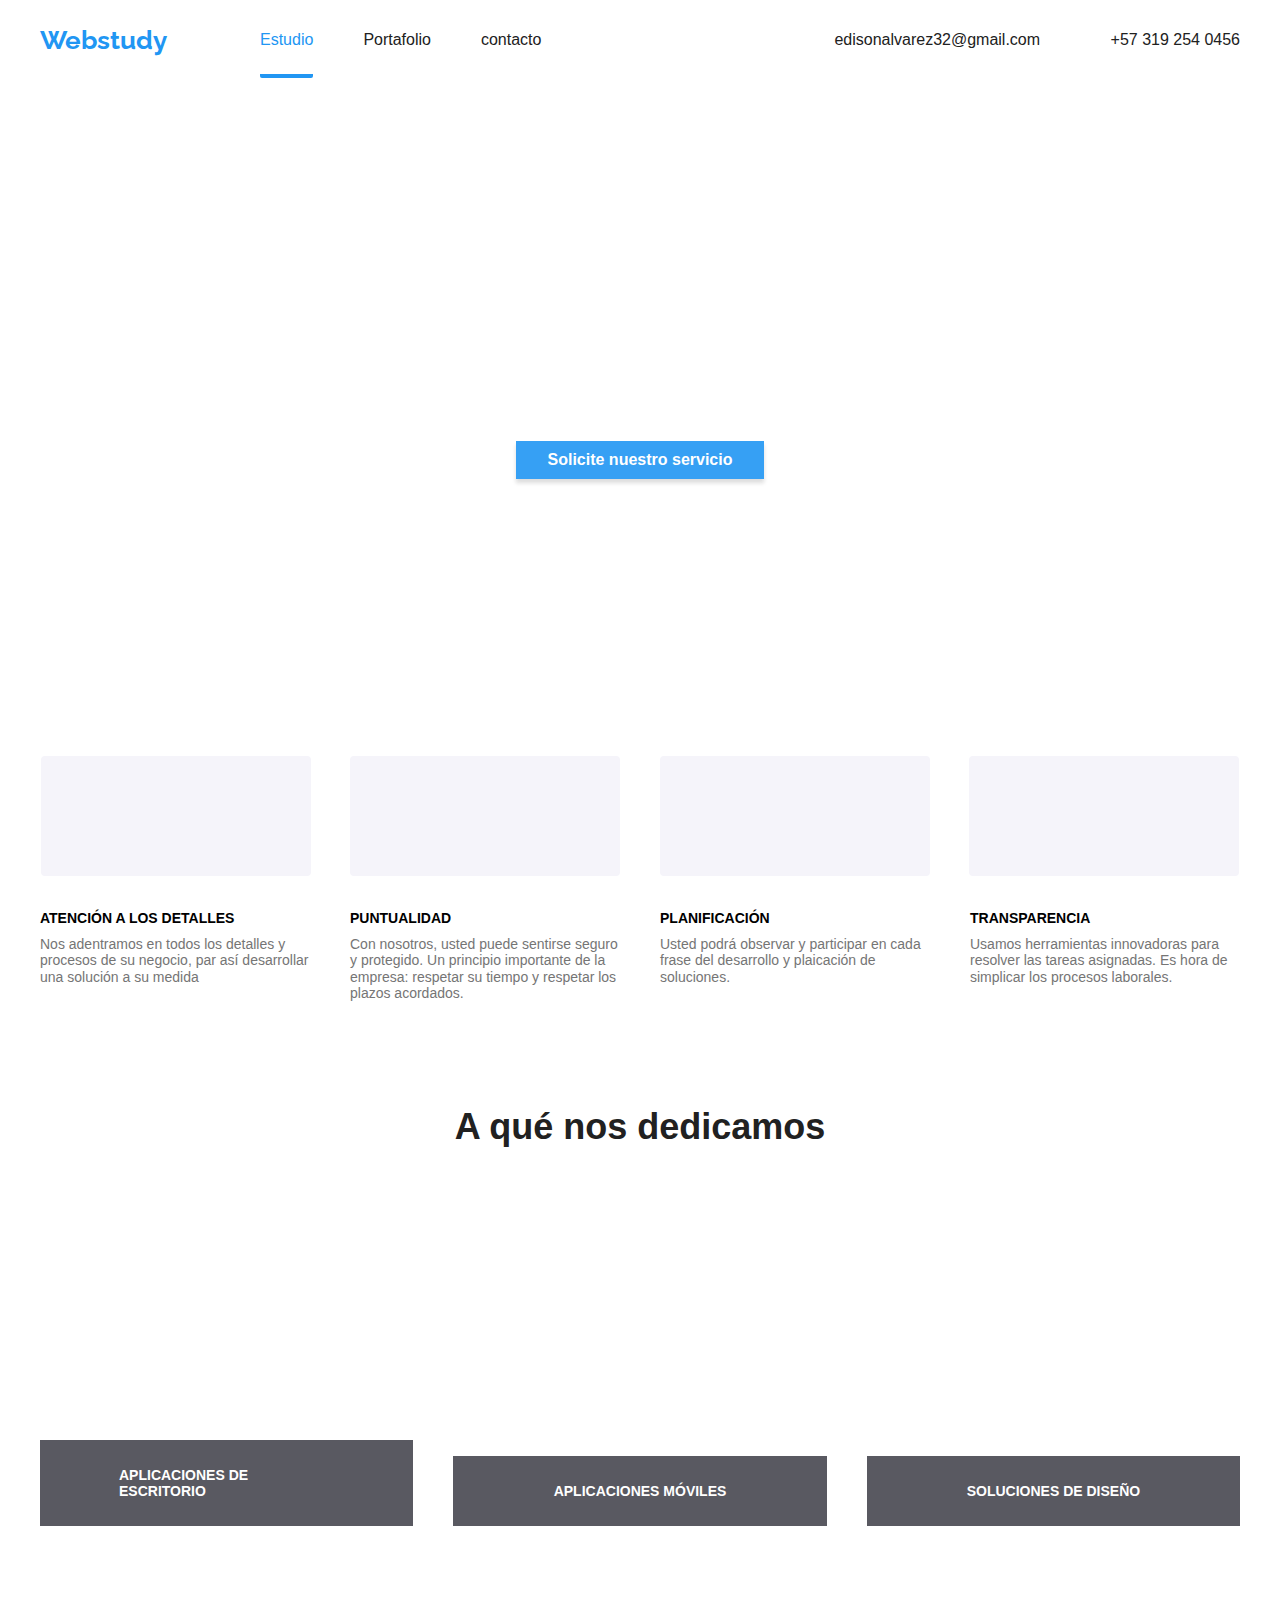
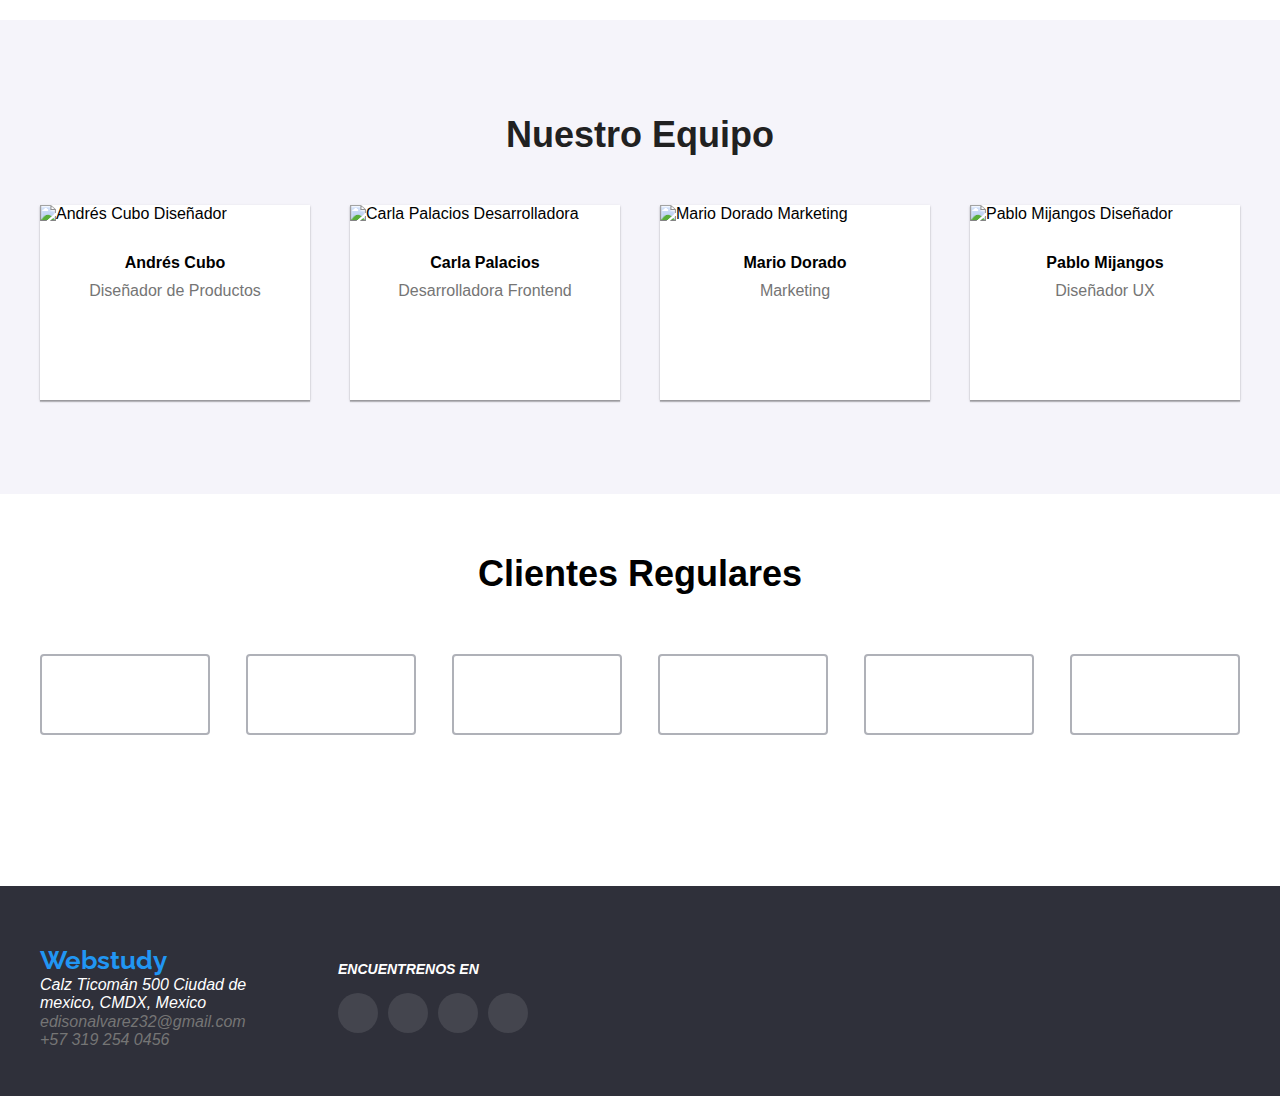
==== index.html @ b34cd5d8 "v-0-2 organizar modal" ====
<!DOCTYPE html>
<html lang="en">
<head>
    <meta charset="UTF-8">
    <meta http-equiv="X-UA-Compatible" content="IE=edge">
    <meta name="viewport" content="width=device-width, initial-scale=1.0">
    <title>Webstudy</title>
    <link rel="preconnect" href="https://fonts.googleapis.com">
    <link rel="preconnect" href="https://fonts.gstatic.com" crossorigin>
    <link href="https://fonts.googleapis.com/css2?family=Raleway:wght@700&display=swap" rel="stylesheet">
    <!-- normalizar  -->
    <link rel="stylesheet" href="https://cdnjs.cloudflare.com/ajax/libs/modern-normalize/1.0.0/modern-normalize.min.css">
    
     <link rel="stylesheet" href="./css/style.css">

   <!-- Repositorio en github  -->
   <!--  https://github.com/Ediison32/goit-markup-hw-01.git  -->


</head>


<body id="body-pricipal" >

    <header class="portafolio-container">

        <div class="container ">
            <nav>
    
                <ul class="encabezado-portafolio lista">
                    <li> <a class="logo-tipo" href="./index.html">Webstudy</a></li>
                    <li> <a class="color-azul pagina-actual" href="./index.html">Estudio</a></li>
                    <li> <a class="color-azul " href="./portafolio/portafolio.html">Portafolio</a> </li>
                    <li> <a class="color-azul " href="/">contacto</a></li>
    
                </ul>
            </nav>
    
            <ul class="encabezado-portafolio2 lista">
                <!-- <li> <img class="encabezado-img-correo" src="../images/potafolio/sobre.jpg" alt="email"></li> -->
                <li >
                   <!--  <img src="../images/potafolio/sobre.jpg" alt="email"> -->
                   
                    <a class="cambio-color"  href="mailto:edisonalvarez32@gmail.com">
                        <svg class="icon-contacto ">
                            <use href="./images/icons/icon.svg#icon-sobre"></use>
                        </svg>
                        edisonalvarez32@gmail.com
                        
                    </a>
                </li>
                
                <li >
                    <!-- <img src="../images/potafolio/teléfono inteligente.jpg" alt="telefono"> -->
                    <a class="cambio-color" href="tel:+573192540456">
                        <svg class="icon-contacto ">
                            <use href="./images/icons/icon.svg#icon-telfono"></use>
                        </svg>
                        +57 319 254 0456
                    </a>
                    
                    
                </li>
                <!-- <li><a class="cambio-color" href="tel:+573192540456">+57 319 254 0456</a></li> -->
            </ul>
        </div>
    
    </header>
    

    
    <main>
        
        <section class="section-soluciones">

            <div class="container container-main">
                <h1> SOLUCIONES EFICACES PARA SU NEGOCIO </h1>
                <button class="data-modal-open" type="button "> Solicite nuestro servicio </button>
                <!-- <button type="button"></button> -->
              
            </div>

        
        </section>

        <section class="modal-section">

            <div class="container data-modal">
            
                
                <button class="data-modal-close" type="button">  
                    <svg class="">
                        <use href="./images/icons/icon.svg#icon-close"></use>
                    </svg>

                </button>
            
            </div>
            
        </section> 

        <section>
        
            <div class="container ">

                <ul class="lista iconos">
                    <li>
                        <svg class="icon"  >
                            <use href="./images/icons/icon.svg#icon-antena"></use>
                        </svg>
                    </li>

                    <li>
                        <svg class="icon">
                            <use href="./images/icons/icon.svg#icon-reloj"></use>
                        </svg>
                    </li>

                    <li>
                        <svg class="icon">
                            <use href="./images/icons/icon.svg#icon-diagrama"></use>
                        </svg>
                    </li>

                    <li>
                        <svg class="icon">
                            <use href="./images/icons/icon.svg#icon-astronauta"></use>
                        </svg>
                    </li>
                </ul>
            

                <ul class="lista lista-informacion">
        
                    <li>
                        <h3>ATENCIÓN A LOS DETALLES</h3>
                        <p>
                            Nos adentramos en todos los detalles y
                            procesos de su negocio, par así
                            desarrollar una solución a su medida
                        </p>
        
                    </li>
                    <li>
                        <h3>PUNTUALIDAD</h3>
                        <p>
                            Con nosotros, usted puede sentirse seguro y protegido. Un principio
                            importante de la empresa: respetar su
                            tiempo y respetar los plazos acordados.
                        </p>
                    </li>
                    <li>
                        <h3>PLANIFICACIÓN</h3>
                        <p>
                            Usted podrá observar y participar en cada frase del desarrollo y plaicación de soluciones.
                        </p>
                    </li>
                    <li>
                        <h3>TRANSPARENCIA</h3>
                        <p>
                            Usamos herramientas innovadoras para resolver las tareas asignadas. Es hora de simplicar los
                            procesos
                            laborales.
                        </p>
                    </li>
        
                </ul>
            </div>
        </section>


        <section>
        
            <div class="container ">
        
                <h2 class="title-dedicamos">
                    A qué nos dedicamos
                </h2>
                <ul class="lista lista-dedicamos">
                    <li class="dedicamos-img-1">
                        <!-- <img class="dedicamos-img" src="./images/caja 1 (1).jpg" alt="cajaPc1"> -->
                        <p>APLICACIONES DE ESCRITORIO</p>
                    </li>
                    <li class="dedicamos-img-2">
                        <!-- 
                        <img class="dedicamos-img-2" src="./images/caja 2 (1).jpg" alt="cajaPc2"> -->
                        <p>APLICACIONES MÓVILES</p>
                    </li>
                    <li class="dedicamos-img-3"><!-- 
                        <img class="dedicamos-img" src="./images/caja 3.jpg" alt="cajaPc3"> -->
                        <p>SOLUCIONES DE DISEÑO</p>
                    </li>
                </ul>
            </div>
        </section>

        <section class="section-equipo">
        
            <div class="container">

                <h2>Nuestro Equipo </h2>
                <ul class="lista lista-equipo">
        
                    <li>
                        <img class="equipo-img" src="./images/imagen1.jpg" alt="Andrés Cubo Diseñador">
                        <h3>Andrés Cubo</h3>
                        <p>
                            Diseñador de Productos
                        </p>
                       
                        <ul class="redes-sociales-equipo cambio-color lista">
                        
                        
                            <li>
                                <svg class="">
                                    <use href="./images/icons/icon.svg#icon-instagram"></use>
                                </svg>
                            </li>
                            <li>
                                <svg class="">
                                    <use href="./images/icons/icon.svg#icon-twitte"></use>
                                </svg>
                            </li>
                            <li>
                                <svg class="">
                                    <use href="./images/icons/icon.svg#icon-facebook"></use>
                                </svg>
                            </li>
                            <li>
                                <svg class="">
                                    <use href="./images/icons/icon.svg#icon-linkedin"></use>
                                </svg>
                            </li>
                        
                        </ul>
                    </li>
        
                    <li>
                        <img class="equipo-img" src="./images/imagen2.jpg" alt="Carla Palacios Desarrolladora">
        
                        <h3>Carla Palacios</h3>
                        <p>
                            Desarrolladora Frontend
                        </p>

                        <ul class="redes-sociales-equipo cambio-color lista">
                        
                        
                            <li>
                                <svg class="">
                                    <use href="./images/icons/icon.svg#icon-instagram"></use>
                                </svg>
                            </li>
                            <li>
                                <svg class="">
                                    <use href="./images/icons/icon.svg#icon-twitte"></use>
                                </svg>
                            </li>
                            <li>
                                <svg class="">
                                    <use href="./images/icons/icon.svg#icon-facebook"></use>
                                </svg>
                            </li>
                            <li>
                                <svg class="">
                                    <use href="./images/icons/icon.svg#icon-linkedin"></use>
                                </svg>
                            </li>
                        
                        </ul>
                    </li>
        
                    <li>
                        <img class="equipo-img" src="./images/imagen3.jpg" alt="Mario Dorado Marketing">
                        <h3> Mario Dorado</h3>
                        <p>
                            Marketing
                        </p>

                        <ul class="redes-sociales-equipo cambio-color lista">
                        
                        
                            <li>
                                <svg class="">
                                    <use href="./images/icons/icon.svg#icon-instagram"></use>
                                </svg>
                            </li>
                            <li>
                                <svg class="">
                                    <use href="./images/icons/icon.svg#icon-twitte"></use>
                                </svg>
                            </li>
                            <li>
                                <svg class="">
                                    <use href="./images/icons/icon.svg#icon-facebook"></use>
                                </svg>
                            </li>
                            <li>
                                <svg class="">
                                    <use href="./images/icons/icon.svg#icon-linkedin"></use>
                                </svg>
                            </li>
                        
                        </ul>
                    </li>
        
                    <li>
                        <img class="equipo-img" src="./images/imagen4.jpg" alt="Pablo Mijangos Diseñador ">
                        <h3>Pablo Mijangos</h3>
                        <p>
                            Diseñador UX
                        </p>

                        <ul class="redes-sociales-equipo cambio-color lista">
                        
                        
                            <li>
                                <svg class="">
                                    <use href="./images/icons/icon.svg#icon-instagram"></use>
                                </svg>
                            </li>
                            <li>
                                <svg class="">
                                    <use href="./images/icons/icon.svg#icon-twitte"></use>
                                </svg>
                            </li>
                            <li>
                                <svg class="">
                                    <use href="./images/icons/icon.svg#icon-facebook"></use>
                                </svg>
                            </li>
                            <li>
                                <svg class="">
                                    <use href="./images/icons/icon.svg#icon-linkedin"></use>
                                </svg>
                            </li>
                        
                        </ul>
        
                    </li>
        
                </ul>
        
            </div>


        </section>

        <section class="section-clientes">
            <div class="container">
                <h3>Clientes Regulares</h3>
                <ul class="lista">
                    <li>    
                        <svg> 
                            <use href="./images/icons/icon.svg#icon-yaco"></use> 
                        </svg>
                    </li>
                    <li>    
                        <svg> 
                            <use href="./images/icons/icon.svg#icon-company-1"></use> 
                        </svg>
                    </li>
                    <li>    
                        <svg> 
                            <use href="./images/icons/icon.svg#icon-company-2"></use> 
                        </svg>
                    </li>
                    <li>    
                        <svg> 
                            <use href="./images/icons/icon.svg#icon-foster"></use> 
                        </svg>
                    </li>
                    <li>    
                        <svg> 
                            <use href="./images/icons/icon.svg#icon-brand"></use> 
                        </svg>
                    </li>
                    <li>    
                        <svg> 
                            <use href="./images/icons/icon.svg#icon-line"></use> 
                        </svg>
                    </li>
                </ul>
            </div>
        </section>

    </main>
    
    
    


    
    

    

    <!-- class="equipo" -->

    
   

    
    
    <footer  class="fotter ">
    
        <div class="container fotter-div">

            <div class="fotter-addres">
              
                <a class="logo-tipo foter-titulo" href="/">Webstudy</a>
                
                <address>
                
                    <ul class="addres-info lista">
                        <li>
                            <a class="color"
                                href="https://www.google.com/maps/place/Calz.+Ticom%C3%A1n+500,+La+Laguna+Ticoman,+Gustavo+A.+Madero,+07340+Ciudad+de+M%C3%A9xico,+CDMX,+M%C3%A9xico/@19.5102022,-99.1350661,17z/data=!3m1!4b1!4m5!3m4!1s0x85d1f9c66374d1dd:0x72c74207e8767392!8m2!3d19.5102022!4d-99.1324912?entry=ttu">
                                Calz Ticomán 500 Ciudad de mexico, CMDX, Mexico
                            </a>
                        </li>
                        <li>
                            <a class=" cambio-color color-email" href="mailto:edisonalvarez32@gmail.com">edisonalvarez32@gmail.com</a>
                
                        </li>
                        <li>
                            <a class="color-email cambio-color" href="tel:+57 319 254 0456">+57 319 254 0456</a>
                        </li>
                
                
                    </ul>
                
                </address>

            </div>
            <div>
                <address>
            
                    <h3 class="title-redes-sociales">ENCUENTRENOS EN </h3>
            
                    <ul class="redes-sociales cambio-color lista">
            
            
                        <li>
                            <svg class="">
                                <use href="./images/icons/icon.svg#icon-instagram"></use>
                            </svg>
                        </li>
                        <li>
                            <svg class="">
                                <use href="./images/icons/icon.svg#icon-twitte"></use>
                            </svg>
                        </li>
                        <li>
                            <svg class="">
                                <use href="./images/icons/icon.svg#icon-facebook"></use>
                            </svg>
                        </li>
                        <li>
                            <svg class="">
                                <use href="./images/icons/icon.svg#icon-linkedin"></use>
                            </svg>
                        </li>
            
                    </ul>
                </address>    
            </div>











        </div>
        
    </footer>
    
  <Script src="./js/modal.js"></Script> 
</body>
</html>
---- css/style.css ----
/* .body{
    
    font-family: 'Roboto', 'sans-serif';
    width: 1600px;
    height: 1730px;
    
} */

#body-pricipal{
   /*  display: grid;
    justify-items: center; */
    /* display: flex;
    flex-direction: column;
    align-items: center; */


    font-family: 'Roboto', sans-serif;
    background-color: #FFFFFF;
}

.container {
    width: 1200px;
    margin: 0 auto;
}



.lista {
    list-style: none;

}

a {
    text-decoration: none;
    color: #212121; 
}


.logo-tipo {
    color: #2196F3;
    font-size: 26px;
    font-weight: 700;
    font-family: 'Raleway';
}

/* position: absolute;
    border: 2px solid #2196F3;
    border-radius: 10px;
    width: 100%;
    left: 0;
    bottom: 0px;
    content: " "; */


.cambio-color:hover
/* .cambio-color:focus  */{
    color:#2196F3;
    /* fill: #2196F3; */
    
}

.color-azul:hover{
    color: #2196F3;
}

.pagina-actual {
    color: #2196F3;
    border-bottom: 4px solid #2196F3;
    width: 100%;
    content: "     ";
    padding-bottom: 26px;
    
    border-radius: 2px;
}
.color-azul:hover:after{
    /* color: #2196F3;
    border-bottom: solid 4px #2196F3;
    padding-bottom: 28px;
    border-radius: 2px; */
    border-bottom: 4px solid #2196F3; 
    width: 100%; 
    content: "     ";
    padding-bottom: 26px; 
    display: block; 
    position: absolute;
    border-radius: 2px; 
    
} 

.encabezado-portafolio2 li a:hover .icon-contacto{
    fill: #2196F3;
    
} 

.encabezado-portafolio a {
    position: relative;
}

.title-dedicamos{
    margin: 0 0 55.05px;
    font-size: 36px;
    color: #212121;
    justify-content: center;
    display: flex;
}

.dedicamos-img-1 {

    background-image: url('../images/dedicamos1.jpg');
    width: 373.16px;
    height: 323.7px;    
    display: flex;
    flex-direction: column;
    justify-content: flex-end;

    object-fit: cover; /* mejora calidad imagen  */
}
/* .dedicamos-img-1 p{
  
    display: flex;
    background-color: rgba(47, 48, 58, 0.8);
    justify-content: center;
    color: white;
    font-size: 14px;
    font-weight: 700;
    margin: 0;
    padding: 27px 79px;
} */
.lista-dedicamos p{
    display: flex;
    background-color: rgba(47, 48, 58, 0.8);
    justify-content: center;
    color: white;
    font-size: 14px;
    font-weight: 700;
    margin: 0;
    padding: 27px 79px;
}
.dedicamos-img-2{
    background-image: url('../images/dedicamos2.jpg');
    width: 373.16px;
    height: 323.7px;
    display: flex;
    flex-direction: column;
    justify-content: flex-end;

    object-fit: cover;
    /* mejora calidad imagen  */

}

.dedicamos-img-3{
    background-image: url('../images/dedicamos3.jpg');
    width: 373.16px;
    height: 323.7px;
    display: flex;
    flex-direction: column;
    justify-content: flex-end;

    object-fit: cover;
    /* mejora calidad imagen  */

}
/*
.dedicamos-img:hover,
.dedicamos-img:focus{
     width: 500px;
    height: 500px; 
}
*/
.equipo-img {
    width: 270px;
    height: 260px;
    border-radius: 0px 0px 4px 4px;
    
    /* border-radius: 30%; */
 /*    border-bottom-left-radius: 10%;
    border-bottom-right-radius: 10%;
    */
    object-fit: cover;/* mejora calidad imagen  */
}


.section-equipo{
    background-color: #F5F4FA;
}

.section-equipo h2{
    
    padding: 94px 0 50px;
    font-size: 36px;
    color: #212121;
    text-align: center;
    margin: 0;
   
}



.lista-equipo{
    display: flex;
    align-items: center;
    /* padding-bottom: 94px; */
    padding: 0  0 94px;
    margin: 0;
    justify-content: space-between;
} 

.lista-equipo li{
    background-color: #FFFFFF;
    margin-left:37px;
    width: 270px;
   /*  height: 380px; */
    margin: 0;
    box-shadow: 0px 2px 1px 0px rgba(0, 0, 0, 0.20), 0px 1px 1px 0px rgba(0, 0, 0, 0.14), 0px 1px 3px 0px rgba(0, 0, 0, 0.12);
}

.lista-equipo-img{
    padding:0;
    /* border:solid; */
    background-color:#FFFFFF;
    margin-left: 37px;
    height: 380px;
}

.lista-equipo h3{
    font-size: 500;
    font-size: 16px;
    text-align: center;
    margin: 30px 76px 10px;
}

.lista-equipo p{
    color: #757575;
    text-align: center;
    font-size: 400;
    font-weight: 16px;
    margin: 0;
    margin-bottom: 30px;
}






.lista-dedicamos{
    display: flex;
    padding: 0;
    justify-content: space-between;
    margin: 0 0 94px;
}


.lista-informacion{
    justify-content: space-between;
   
    /* height: 122px;  */
    display: flex;
    margin: 0 0 105px;
    padding-left: 0;
    /* margin-left: 215px; */ 
   
   /*  margin-right: 215px; */
   /* justify-content: center; */
   /* gap: 30px; */
}

.lista-informacion li   {
    width: 270px;
    display: flex;
    flex-direction: column;    
    /* justify-content: center; */
    margin:0;
    
    
}

.lista-informacion  h3{
    margin: 0 0 10px;
    font-size: 14px;
    font-weight: 700;  
    text-align: left;
}



.lista-informacion  p{
    color: #757575;
    font-weight: 400;
    font-size: 14px;
    margin: 0;
    text-align: left;
    
}




  
   





/* section  */

.iconos{
    display: flex;
    justify-content: space-between;
    padding: 0;
    margin: 76px 1px 30px 1px;
}


.icon{
    width: 270px;
    height: 120px;
    padding: 25px 100px;
    background-color: #F5F4FA;
    border-radius: 4px;
    
}
.section-soluciones{
  /*   background-color: #2F303A; */
    background-image: url('../images/icons/Imagen.jpg');
    opacity: 0.9;background-blend-mode: color-burn;
    /* background: url('../images/icons/Imagen.jpg'), lightgray 0px -147.517px / 100% 170.667% no-repeat; */
    position: relative;
}
.container-main {
    height: 600px;
  
    display: flex;
    align-items: center;
    flex-direction: column;
    justify-content: center;
}

.container-main h1{
    font-weight: 900;
    font-family: 'Roboto', sans-serif;
    font-size: 44px;
    color: #FFFFFF;
    width: 710px;
    text-align: center;
}

.container-main  button{
    font-size: 16px;
    font-weight: 700;
    font-family: 'Roboto', sans-serif;
    background-color:#2196F3 ;
    /* width: 261px;
    height: 50px; */
    padding: 10px 32px;
    color: #FFFFFF;
    cursor: pointer;
    box-shadow: 0px 4px 4px 0px rgba(0, 0, 0, 0.15);
    border: none;
}





.fotter{
    background-color: #2F303A;
}

.fotter-div{
    display: flex;
    justify-content: flex-start; 

}
.fotter-addres{
    display: flex;
    flex-direction: column;

}

.foter-titulo{
    padding: 0;
    /* margin: 60px 215px 9px; */
    width: 145px;
    margin-top: 0px;
    padding-top: 60px;
}



.addres-info{
    padding-bottom: 47px;
    width: 238px;
   /*  height: 92px; */
   /*  margin: 0 215px 60px; */
    margin: 0;
    padding: 0 0 47px;


} 
.color-email{
    
    color: #757575;
}
.color{
    color: #FFFFFF;
}





/* PORTAFOLIO  */

#body-portafolio{
   /*  display: grid;
    
    justify-items: center; */
    font-family: 'Roboto', sans-serif;
    
    background-color: #FFFFFF;
}
#body-portafolio header{    
    border-bottom: 1px solid #EEEEEE;

}


.portafolio-container div{
    /* justify-content: center;
    display: grid;
    grid-template-columns: 1fr 1fr; */

    
    display: flex;
    justify-content: flex-start;
    align-items: center;
} 

.icon-contacto{
    width: 16px;
    height: 12px;
   /*  text-align:end; */
}

.encabezado-portafolio {
    display: flex;
    justify-content: space-around;
    align-items: center;
    font-size: 16px;
    font-weight: 500;
    padding: 0;
    margin: 25.5px 0 24.5px;  
   /*  padding: 0 0px  0 200px; */
    width: 100%;
    cursor: pointer;
}

.encabezado-portafolio li:first-child{
    padding-right: 93px;
}
.encabezado-portafolio li:nth-child(n+2){
    /* padding-right: 50px; */
    margin-right: 50px;
}
.encabezado-portafolio2{
    display: flex;
    justify-content: flex-end;
    align-items: center;
    font-size: 16px;
    font-weight: 500;
    margin: 24.5px 0 24.5px; 
   /*  padding: 0px 0px 0 200px; */
 /*    position: relative; */
    /* para la imagen celular y gmail */
    width: 100%;
    cursor: pointer;

}
/* .encabezado-portafolio2 a{
    color: #757575;
} */

.encabezado-portafolio2 li:first-child{
    padding-right: 50px;
}

/* .encabezado-img-correo {

    position: absolute;
    top: 9px;
    left: 203px;
} */
/* .encabezado-img-telefono {
    position: absolute;
    top: 6px;
    left: 450px;
} */



.portafolio-button{ 
    justify-content: center;
    display: flex;
    gap: 9px;
    margin-top: 106px ;
    
}

.portafolio-button button{
    
    background-color: #F5F4FA;
    border: none;
    border-radius: 10px;
    /* height: 38px; */
    /* margin: 0 4px 0; */
    font-weight: 700;
    padding: 6px 20px; 
    display: flex;
    align-items: center;
    justify-content: center;
    font-size: 16px;

   
    
}


.portafolio-button button:hover,
.portafolio-button button:focus{
    background-color: #2196F3;
    color: #FFFFFF;
    box-shadow: 0px 2px 2px 0px rgba(0, 0, 0, 0.12), 0px 1px 2px 0px rgba(0, 0, 0, 0.08), 0px 3px 1px 0px rgba(0, 0, 0, 0.10);
}

.portafolio-listas{
    list-style: none;
    padding: 0;
    display: flex;
    gap:29px;
    flex-wrap: wrap;
    margin: 34px 0 83px;
    justify-content: space-between;
    /* position: relative; */
    background-color: #FFFFFF;
  
}

.portafolio-listas li{
    width: 370px;
    position: relative; 
    border: 1px solid #EEEEEE;
  /*   border-radius: 30px; */
  overflow: hidden;
}

.portafolio-listas li:hover{
    box-shadow: 1px 4px 6px 0px rgba(0, 0, 0, 0.16), 0px 4px 4px 0px rgba(0, 0, 0, 0.06), 0px 1px 1px 0px rgba(0, 0, 0, 0.12);
}




.portafolio-img{
    width: 370px;
   /*  position: relative; */
    padding: 0;
   /*  border-radius: 30px;
     */
}
.portafolio-listas h3{
    font-weight: 700;
    margin: 20px 24px 11px;
    font-size: 16px;
    /* position: relative; */
}

.portafolio-listas  a{
    margin-left: 24px;
    padding: 0;
    color:#757575;
    font-size: 16px;
    font-weight: 400;
    
}

.portafolio-listas div{
    cursor: pointer;
    /* margin-bottom: 20px; */
    padding-bottom: 20px;
    
    
}
.redes-sociales-equipo svg,
.redes-sociales svg{
    /* margin: 12px; */
    padding: 12px;
        
}

.redes-sociales-equipo li,
.redes-sociales li/* :nth-child(n+2) */ {
    width: 40px;
    height: 40px;
    background-color: rgba(255, 255, 255, 0.1);
    border-radius: 50%;
    display: flex;
    align-items: center;
    justify-content: center;
    cursor: pointer;
    margin-right: 10px;
    box-shadow:none
   

}

.title-redes-sociales {
    /* position: absolute;
    left: 621px;
    top: 74px;
    */
    padding: 75px 0 0 60px;
    margin: 0;
    color: #FFFFFF;
    font-weight: 700;
    font-size: 14px;
    
}


.redes-sociales-equipo li:hover,
.redes-sociales-equipo li:focus,
.redes-sociales li:hover,
.redes-sociales li:focus
{
    background-color: #2196F3;
    fill: #EEEEEE;
}

.redes-sociales svg:hover,
.redes-sociales-equipo svg:hover{
    fill: #EEEEEE;
}
.redes-sociales-equipo{
    display: flex;
    padding: 0;
    margin: 16px 32px 30px;
    fill: #AFB1B8;
}

.redes-sociales {

    display: flex;
    justify-content: center;
    padding-left: 60px;
    fill: #AFB1B8;
}

/* trasnform  */

.portafolio-listas li:hover .transformar {

    transform: translateY(-100%);
    background-color: rgba(33, 150, 243, 0.9);
    transition: transform 250ms ease;
    transition-timing-function: cubic-bezier(0.4, 0, 0.2, 1);
    margin: 0;
    line-height: 28px;
    letter-spacing: 0.54px;
    top: 0;
    padding: 65px 23px;

}
.cart-transformar{
    
   
    position: absolute; 
    color:white;
    height: 90px;

}



.portafolio-listas li:hover .trasnform-p{
   
    font-size: 18px;
    font-weight: 400;
    color: #FFFFFF;
    margin: 0;
    padding: 0;
}



.portafolio-titulos {
    position: relative;
    background-color: #FFFFFF;
}


/* clietes regulares */
.section-clientes{
    background-color: #FFFFFF ;
}
.section-clientes div{
    display: flex;
    flex-direction: column;
    margin-bottom: 151px;

}

.section-clientes div h3{
    text-align: center;
    font-size: 36px;
    font-weight: 700;
    margin: 59px 42px;

}

.section-clientes div ul{

    display: flex;
    justify-content: space-between;
    padding: 0;
    margin: 0;
}

.section-clientes div li{
    border-radius: 4px;
    border: 2px solid #AFB1B8;
    width: 170px;
    height: 81px;
    display: flex;
    justify-content: center;
    cursor: pointer;
    
}

.section-clientes div svg{
   /*  margin: 14px 57px; */
    padding:14px 50px;
    fill: #AFB1B8;
    
}

/* .encabezado-portafolio2 li a:hover .icon-contacto */

.section-clientes div li:hover,
.section-clientes div svg:hover{
   
    fill: #2196F3;
   border-color: #2196F3;
}
/* .section-clientes div svg,
.section-clientes div use,
.section-clientes div li:hover{

   
    fill: #2196F3;
    border-color: #2196F3;
    

} */


/* modal */

.data-modal{
    position: fixed;
    top: auto;
    
    opacity: 0; 
  
   /*  color: rebeccapurple; */
}

.modal{
    
    flex-direction: row-reverse;
    display: flex;
    align-items: flex-start;
    position: absolute;

    top: 0;
    left: 0;
    right: 0;
    bottom: 0;
    margin: auto;
    width: 528px;
    height: 581px;
    border-radius: 10px;
    background: #FFF;
    box-shadow: 0px 2px 1px 0px rgba(0, 0, 0, 0.20), 0px 1px 1px 0px rgba(0, 0, 0, 0.14), 0px 1px 3px 0px rgba(0, 0, 0, 0.12);
    opacity: 1;
}

.data-modal button{
    cursor: pointer;
    width: 30px;
    height: 30px;
    padding: 0;
    background-color: #FFFFFF;
    display: flex;
   
    align-items: center;
    border-radius: 50%;
    margin: 8px;
    border: 1px solid rgba(0, 0, 0, 0.1);
    justify-content: center;
}

.data-modal svg{
    cursor: pointer;
    width: 18px;
    height: 18px;
}

.modal2{
    position: fixed;
    top: 0;
    left: 0;
    right: 0;
    bottom: 0;
    display: flex;
   /*  width: 100vw;
    height: 100vw; */
    background-color: rgba(0, 0, 0, 0.2);

}
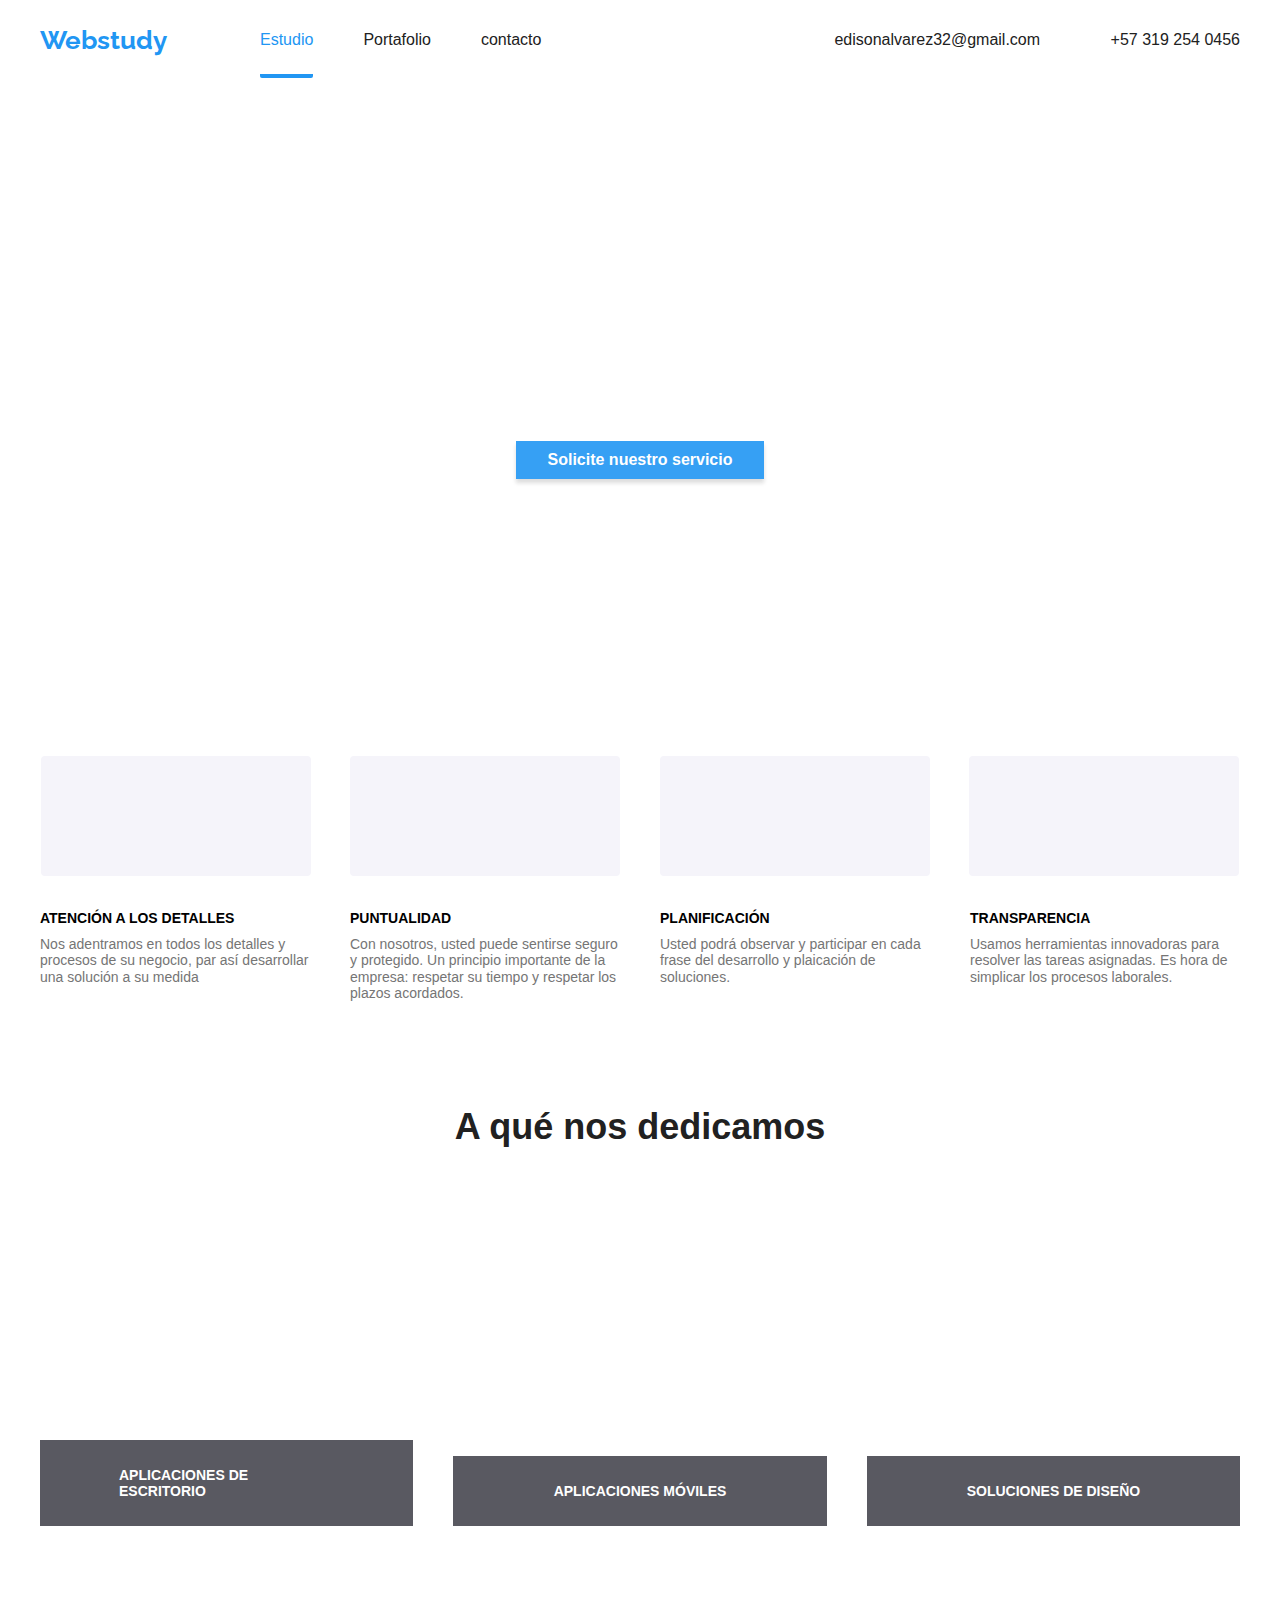
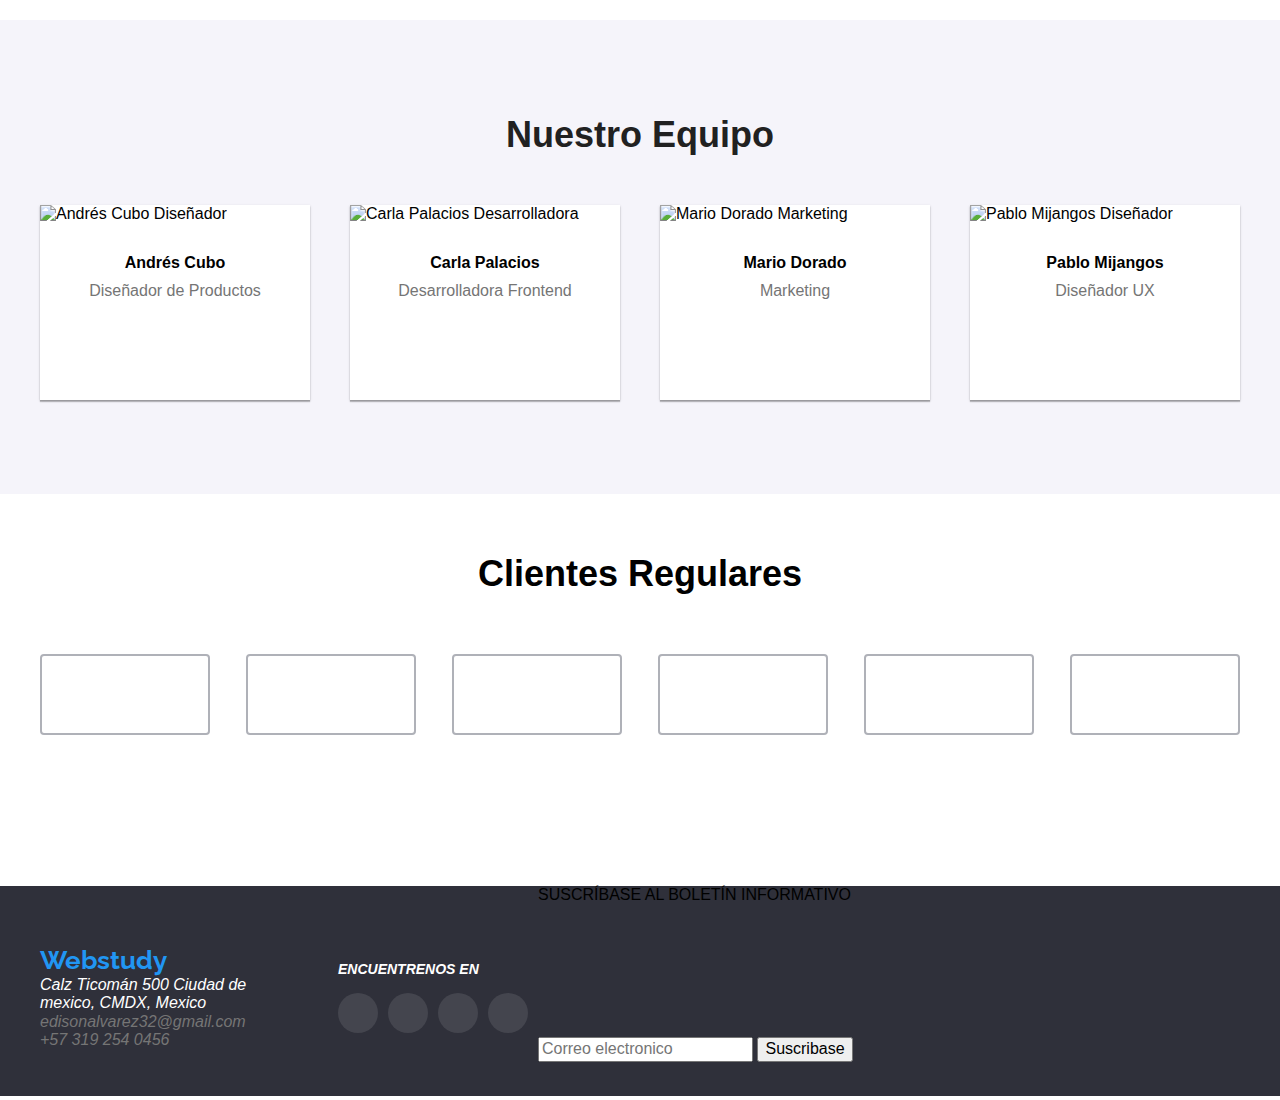
==== commit e76cd279: "v-0-1 primer commit" ====
--- a/index.html
+++ b/index.html
@@ -88,12 +88,61 @@
             <div class="container data-modal">
             
                 
-                <button class="data-modal-close" type="button">  
-                    <svg class="">
+                <button class="data-modal-close close" type="button">  
+                    <svg >
                         <use href="./images/icons/icon.svg#icon-close"></use>
                     </svg>
 
                 </button>
+
+                <form  class="formulario">
+                    <h3>Deje sus datos, nos contactaremos con usted  </h3>
+
+                    <div>
+                        <label for="input-name">Nombre</label>
+                        <input type="text" name="name " id="input-name">
+                        <svg class="svg-form">
+                            <use href="./images/icons/icon.svg#icon-persona" />
+                        </svg>
+                    </div>
+                    
+
+                    <div> 
+                        <label for="input-phone">Teléfono</label>
+                        <input type="tel" name="telefono" id="input-phone">
+                        <svg  class="svg-form">
+                            <use href="./images/icons/icon.svg#icon-telfono-negro" />
+                        </svg>
+                    </div>
+
+                    <div>
+                        <label for="input-email">E-mail</label>
+                        <input type="email" name="email" id="input-email">
+                        <svg class="svg-form">
+                            <use href="./images/icons/icon.svg#icon-correo-negro" />
+                        </svg>
+                    </div>
+                  
+
+                    <div>
+                        <label class="labe-comentario" for="input-comentarios">Comentarios</label>
+                        <textarea name="comentario" id="input-comentarios" placeholder="Introdusca el texto " cols="20" rows="5"></textarea>
+                    </div>
+
+                    <div class="checkbox-form">
+
+                        <input type="checkbox" name="checkbox" id="checkbox" class="modal-form-checkbox">
+                        <label for="checkbox" class="modal-form-checkbox-label">Estoy de acuerdo con el boletín informativo y acepto los Términos y Condicones</label>
+                        
+                    </div>
+
+                   
+                    <div class="button-enviar">
+                        <button  type="submit">Enviar</button>
+                    </div>
+                    
+
+                </form>
             
             </div>
             
@@ -167,6 +216,7 @@
                 </ul>
             </div>
         </section>
+
 
 
         <section>
@@ -467,17 +517,28 @@
             </div>
 
 
-
-
-
-
-
-
-
+            <form class="suscribete" action="">
+                
+                <label  for="boletin-informativo">SUSCRÍBASE AL BOLETÍN INFORMATIVO</label>
+                
+                <div class="suscribete-buton">
+                    
+                    <input type="email" name="boletin" id="boletin-informativo" placeholder="Correo electronico ">
+                    <button type="submit">Suscribase </button>
+    
+                    <svg class="">
+                        <use href="./images/icons/icon.svg#icon-enviar-cono"></use>
+                    </svg>
+                    
+                </div>
+
+            </form>
 
 
         </div>
         
+
+
     </footer>
     
   <Script src="./js/modal.js"></Script> 
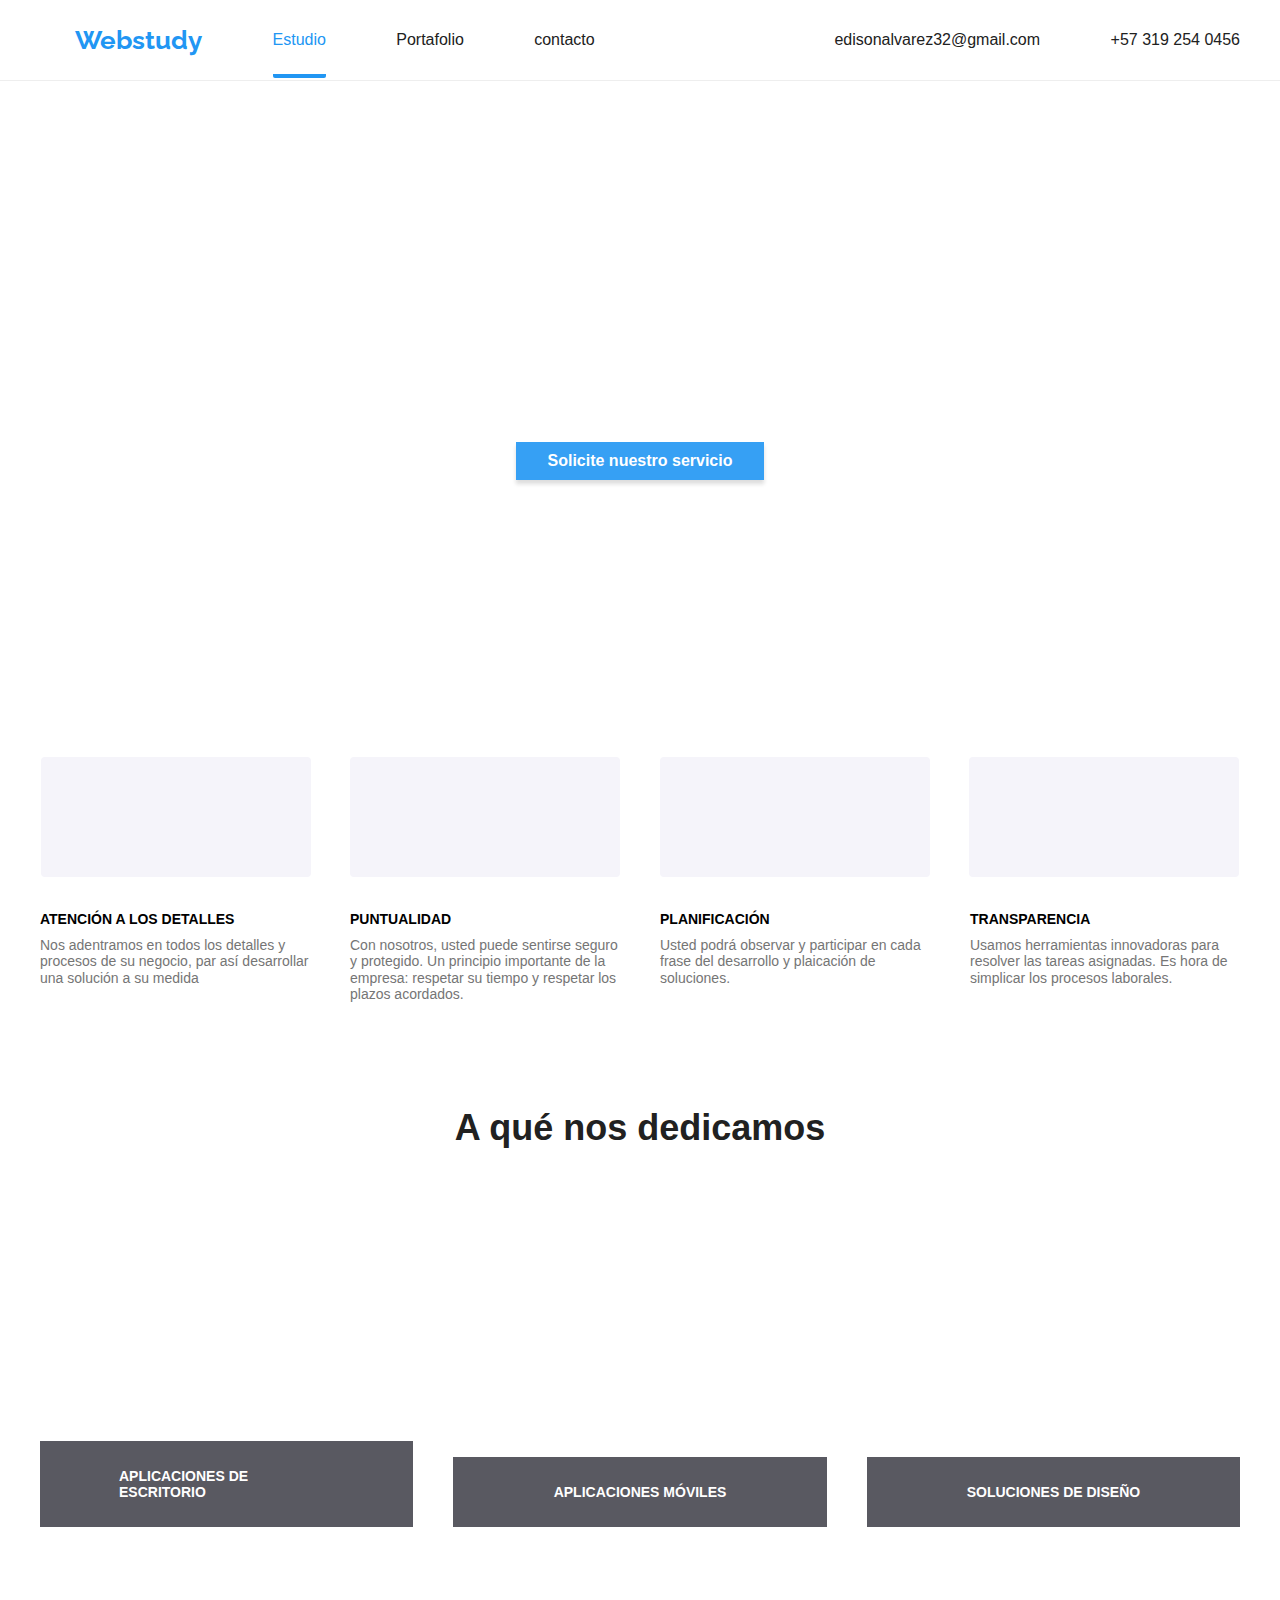
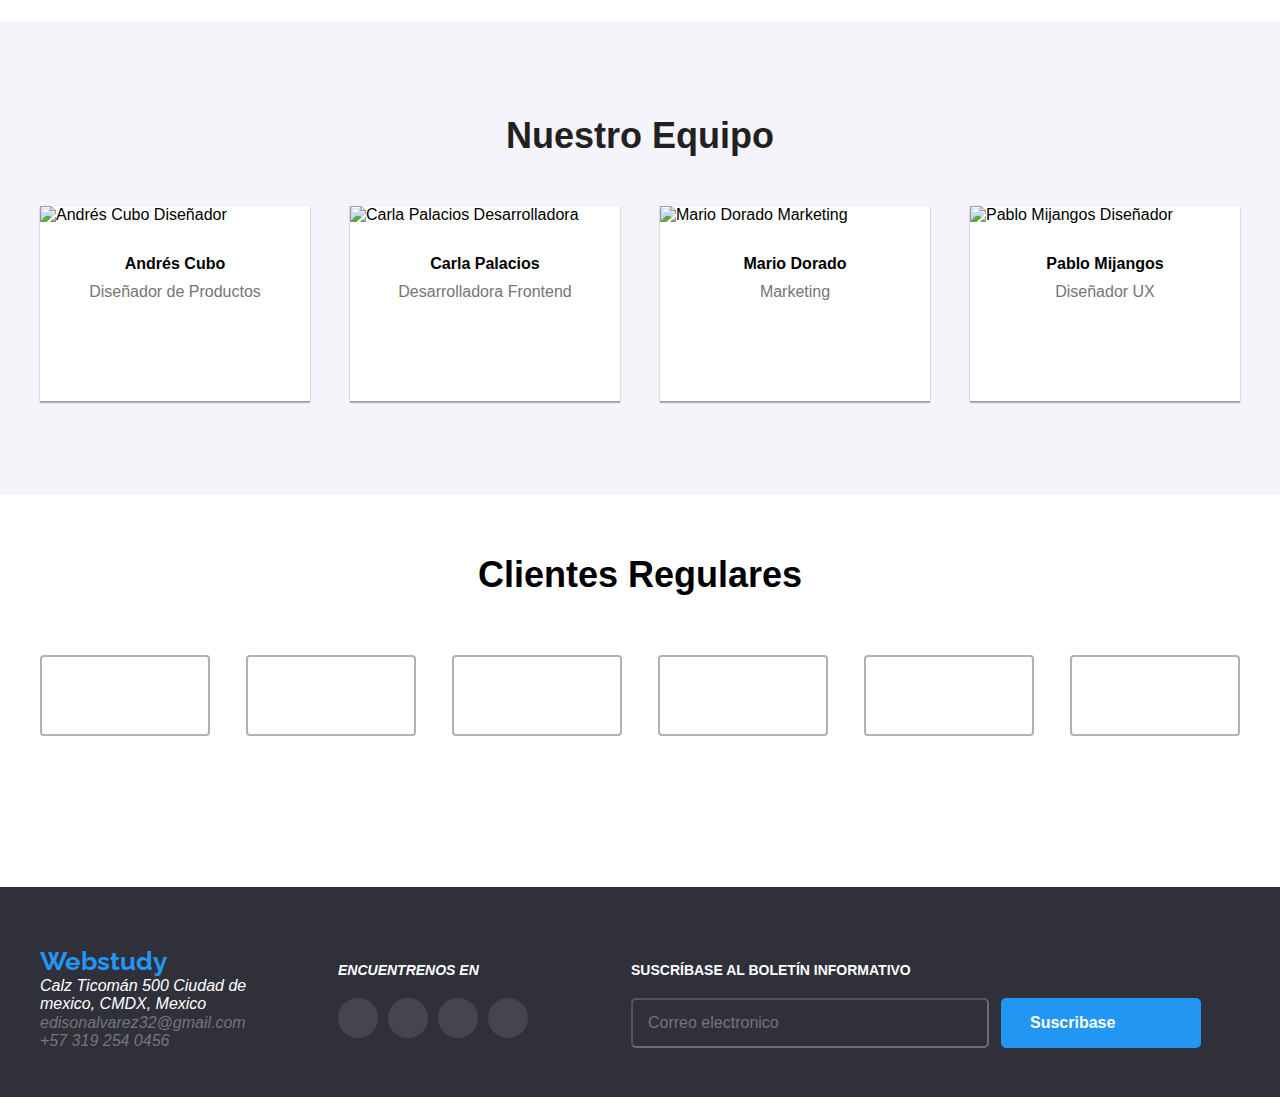
==== commit 1a1fb38a: "v-0-2 organizado para scss" ====
--- a/index.html
+++ b/index.html
@@ -20,29 +20,30 @@
 </head>
 
 
-<body id="body-pricipal" >
-
-    <header class="portafolio-container">
-
-        <div class="container ">
-            <nav>
-    
-                <ul class="encabezado-portafolio lista">
-                    <li> <a class="logo-tipo" href="./index.html">Webstudy</a></li>
-                    <li> <a class="color-azul pagina-actual" href="./index.html">Estudio</a></li>
-                    <li> <a class="color-azul " href="./portafolio/portafolio.html">Portafolio</a> </li>
-                    <li> <a class="color-azul " href="/">contacto</a></li>
+<body >
+
+    <header class="header">
+
+        <div class="container header__container">
+
+            <nav class="header__nav">
+    
+                <ul class=" header__list lista">
+                    <li> <a class=" header__logo" href="./index.html">Webstudy</a></li>
+                    <li> <a class="header__link active " href="./index.html">Estudio</a></li>
+                    <li> <a class="header__link " href="./portafolio/portafolio.html">Portafolio</a> </li>
+                    <li> <a class="header__link  " href="/">contacto</a></li>
     
                 </ul>
             </nav>
     
-            <ul class="encabezado-portafolio2 lista">
-                <!-- <li> <img class="encabezado-img-correo" src="../images/potafolio/sobre.jpg" alt="email"></li> -->
+            <ul class=" header__list-two lista">
+
                 <li >
-                   <!--  <img src="../images/potafolio/sobre.jpg" alt="email"> -->
+                  
                    
-                    <a class="cambio-color"  href="mailto:edisonalvarez32@gmail.com">
-                        <svg class="icon-contacto ">
+                    <a class="icon-contacto"  href="mailto:edisonalvarez32@gmail.com">
+                        <svg class="header__icon">
                             <use href="./images/icons/icon.svg#icon-sobre"></use>
                         </svg>
                         edisonalvarez32@gmail.com
@@ -52,8 +53,8 @@
                 
                 <li >
                     <!-- <img src="../images/potafolio/teléfono inteligente.jpg" alt="telefono"> -->
-                    <a class="cambio-color" href="tel:+573192540456">
-                        <svg class="icon-contacto ">
+                    <a class="icon-contacto" href="tel:+573192540456">
+                        <svg class="header__icon ">
                             <use href="./images/icons/icon.svg#icon-telfono"></use>
                         </svg>
                         +57 319 254 0456
@@ -71,11 +72,11 @@
     
     <main>
         
-        <section class="section-soluciones">
-
-            <div class="container container-main">
+        <section class="main__section-soluciones">
+
+            <div class="container main__container">
                 <h1> SOLUCIONES EFICACES PARA SU NEGOCIO </h1>
-                <button class="data-modal-open" type="button "> Solicite nuestro servicio </button>
+                <button class="modal__btn--open" type="button "> Solicite nuestro servicio </button>
                 <!-- <button type="button"></button> -->
               
             </div>
@@ -83,19 +84,19 @@
         
         </section>
 
-        <section class="modal-section">
-
-            <div class="container data-modal">
-            
-                
-                <button class="data-modal-close close" type="button">  
+        <section class="modal__section">
+
+            <div class="container modal__data">
+            
+                
+                <button class="modal__btn--close close" type="button">  
                     <svg >
                         <use href="./images/icons/icon.svg#icon-close"></use>
                     </svg>
 
                 </button>
 
-                <form  class="formulario">
+                <form  class="modal__form">
                     <h3>Deje sus datos, nos contactaremos con usted  </h3>
 
                     <div>
@@ -129,7 +130,7 @@
                         <textarea name="comentario" id="input-comentarios" placeholder="Introdusca el texto " cols="20" rows="5"></textarea>
                     </div>
 
-                    <div class="checkbox-form">
+                    <div class="modal__form-checkbox">
 
                         <input type="checkbox" name="checkbox" id="checkbox" class="modal-form-checkbox">
                         <label for="checkbox" class="modal-form-checkbox-label">Estoy de acuerdo con el boletín informativo y acepto los Términos y Condicones</label>
@@ -137,7 +138,7 @@
                     </div>
 
                    
-                    <div class="button-enviar">
+                    <div class="modal__btn--enviar">
                         <button  type="submit">Enviar</button>
                     </div>
                     
@@ -152,34 +153,34 @@
         
             <div class="container ">
 
-                <ul class="lista iconos">
-                    <li>
-                        <svg class="icon"  >
+                <ul class="lista main__list-icons">
+                    <li>
+                        <svg class=" main__list-icon"  >
                             <use href="./images/icons/icon.svg#icon-antena"></use>
                         </svg>
                     </li>
 
                     <li>
-                        <svg class="icon">
+                        <svg class="main__list-icon">
                             <use href="./images/icons/icon.svg#icon-reloj"></use>
                         </svg>
                     </li>
 
                     <li>
-                        <svg class="icon">
+                        <svg class="main__list-icon">
                             <use href="./images/icons/icon.svg#icon-diagrama"></use>
                         </svg>
                     </li>
 
                     <li>
-                        <svg class="icon">
+                        <svg class="main__list-icon">
                             <use href="./images/icons/icon.svg#icon-astronauta"></use>
                         </svg>
                     </li>
                 </ul>
             
 
-                <ul class="lista lista-informacion">
+                <ul class="lista  main__list-inf">
         
                     <li>
                         <h3>ATENCIÓN A LOS DETALLES</h3>
@@ -217,26 +218,24 @@
             </div>
         </section>
 
-
-
         <section>
         
             <div class="container ">
         
-                <h2 class="title-dedicamos">
+                <h2 class="main__title-dedicamos">
                     A qué nos dedicamos
                 </h2>
-                <ul class="lista lista-dedicamos">
-                    <li class="dedicamos-img-1">
+                <ul class="lista main__list-dedicamos">
+                    <li class="main__dedicamos-img-1">
                         <!-- <img class="dedicamos-img" src="./images/caja 1 (1).jpg" alt="cajaPc1"> -->
                         <p>APLICACIONES DE ESCRITORIO</p>
                     </li>
-                    <li class="dedicamos-img-2">
+                    <li class="main__dedicamos-img-2">
                         <!-- 
                         <img class="dedicamos-img-2" src="./images/caja 2 (1).jpg" alt="cajaPc2"> -->
                         <p>APLICACIONES MÓVILES</p>
                     </li>
-                    <li class="dedicamos-img-3"><!-- 
+                    <li class="main__dedicamos-img-3"><!-- 
                         <img class="dedicamos-img" src="./images/caja 3.jpg" alt="cajaPc3"> -->
                         <p>SOLUCIONES DE DISEÑO</p>
                     </li>
@@ -244,21 +243,21 @@
             </div>
         </section>
 
-        <section class="section-equipo">
+        <section class="main__section-equipo">
         
             <div class="container">
 
                 <h2>Nuestro Equipo </h2>
-                <ul class="lista lista-equipo">
-        
-                    <li>
-                        <img class="equipo-img" src="./images/imagen1.jpg" alt="Andrés Cubo Diseñador">
+                <ul class="lista main__list-equipo">
+        
+                    <li>
+                        <img class="main__equipo-img" src="./images/imagen1.jpg" alt="Andrés Cubo Diseñador">
                         <h3>Andrés Cubo</h3>
                         <p>
                             Diseñador de Productos
                         </p>
                        
-                        <ul class="redes-sociales-equipo cambio-color lista">
+                        <ul class="main__list-redes main__list-redescambio-color lista">
                         
                         
                             <li>
@@ -286,14 +285,14 @@
                     </li>
         
                     <li>
-                        <img class="equipo-img" src="./images/imagen2.jpg" alt="Carla Palacios Desarrolladora">
+                        <img class="main__equipo-img" src="./images/imagen2.jpg" alt="Carla Palacios Desarrolladora">
         
                         <h3>Carla Palacios</h3>
                         <p>
                             Desarrolladora Frontend
                         </p>
 
-                        <ul class="redes-sociales-equipo cambio-color lista">
+                        <ul class="main__list-redes main__list-redescambio-color lista">
                         
                         
                             <li>
@@ -321,13 +320,13 @@
                     </li>
         
                     <li>
-                        <img class="equipo-img" src="./images/imagen3.jpg" alt="Mario Dorado Marketing">
+                        <img class="main__equipo-img" src="./images/imagen3.jpg" alt="Mario Dorado Marketing">
                         <h3> Mario Dorado</h3>
                         <p>
                             Marketing
                         </p>
 
-                        <ul class="redes-sociales-equipo cambio-color lista">
+                        <ul class="main__list-redes main__list-redescambio-color lista">
                         
                         
                             <li>
@@ -355,13 +354,13 @@
                     </li>
         
                     <li>
-                        <img class="equipo-img" src="./images/imagen4.jpg" alt="Pablo Mijangos Diseñador ">
+                        <img class="main__equipo-img" src="./images/imagen4.jpg" alt="Pablo Mijangos Diseñador ">
                         <h3>Pablo Mijangos</h3>
                         <p>
                             Diseñador UX
                         </p>
 
-                        <ul class="redes-sociales-equipo cambio-color lista">
+                        <ul class="main__list-redes cambio-color lista">
                         
                         
                             <li>
@@ -435,16 +434,6 @@
         </section>
 
     </main>
-    
-    
-    
-
-
-    
-    
-
-    
-
     <!-- class="equipo" -->
 
     
@@ -452,17 +441,17 @@
 
     
     
-    <footer  class="fotter ">
-    
-        <div class="container fotter-div">
-
-            <div class="fotter-addres">
+    <footer  class="footer ">
+    
+        <div class="container footer__cart">
+
+            <div class="footer__addres">
               
-                <a class="logo-tipo foter-titulo" href="/">Webstudy</a>
+                <a class="footer__logo footer-titulo" href="/">Webstudy</a>
                 
                 <address>
                 
-                    <ul class="addres-info lista">
+                    <ul class="footer__list lista">
                         <li>
                             <a class="color"
                                 href="https://www.google.com/maps/place/Calz.+Ticom%C3%A1n+500,+La+Laguna+Ticoman,+Gustavo+A.+Madero,+07340+Ciudad+de+M%C3%A9xico,+CDMX,+M%C3%A9xico/@19.5102022,-99.1350661,17z/data=!3m1!4b1!4m5!3m4!1s0x85d1f9c66374d1dd:0x72c74207e8767392!8m2!3d19.5102022!4d-99.1324912?entry=ttu">
@@ -487,8 +476,8 @@
                 <address>
             
                     <h3 class="title-redes-sociales">ENCUENTRENOS EN </h3>
-            
-                    <ul class="redes-sociales cambio-color lista">
+                                                    <!-- cambiar  -->
+                    <ul class="footer__list-two  footer__list-redes  cambio-color lista">
             
             
                         <li>
@@ -517,11 +506,11 @@
             </div>
 
 
-            <form class="suscribete" action="">
+            <form class="footer__form" action="">
                 
                 <label  for="boletin-informativo">SUSCRÍBASE AL BOLETÍN INFORMATIVO</label>
                 
-                <div class="suscribete-buton">
+                <div class="footer__btn--suscribete">
                     
                     <input type="email" name="boletin" id="boletin-informativo" placeholder="Correo electronico ">
                     <button type="submit">Suscribase </button>
--- a/css/style.css
+++ b/css/style.css
@@ -8,18 +8,12 @@
     height: 1730px;
     
 } */
-
-#body-pricipal{
-   /*  display: grid;
-    justify-items: center; */
-    /* display: flex;
-    flex-direction: column;
-    align-items: center; */
-
-
+body{
     font-family: 'Roboto', sans-serif;
     background-color: #FFFFFF;
 }
+
+
 
 .container {
     width: 1200px;
@@ -39,7 +33,7 @@
 }
 
 
-.logo-tipo {
+.header__logo/* logo-tipo */ {
     color: #2196F3;
     font-size: 26px;
     font-weight: 700;
@@ -55,18 +49,28 @@
     content: " "; */
 
 
-.cambio-color:hover
+.cambio-color:hover,
+.icon-contacto:hover
 /* .cambio-color:focus  */{
     color:#2196F3;
     /* fill: #2196F3; */
-    
-}
-
-.color-azul:hover{
-    color: #2196F3;
-}
-
-.pagina-actual {
+    fill: #2196F3;
+    
+}
+ 
+.header__link:hover{
+    color: #2196F3; 
+    
+    border-bottom: 4px solid #2196F3;
+       /*  width: 5%; */
+    content: " "; 
+    padding-bottom: 26px;
+        /* display: flex; */
+           /*  position: absolute; */
+    border-radius: 2px;
+}
+
+.active {
     color: #2196F3;
     border-bottom: 4px solid #2196F3;
     width: 100%;
@@ -75,31 +79,10 @@
     
     border-radius: 2px;
 }
-.color-azul:hover:after{
-    /* color: #2196F3;
-    border-bottom: solid 4px #2196F3;
-    padding-bottom: 28px;
-    border-radius: 2px; */
-    border-bottom: 4px solid #2196F3; 
-    width: 100%; 
-    content: "     ";
-    padding-bottom: 26px; 
-    display: block; 
-    position: absolute;
-    border-radius: 2px; 
-    
-} 
-
-.encabezado-portafolio2 li a:hover .icon-contacto{
-    fill: #2196F3;
-    
-} 
-
-.encabezado-portafolio a {
-    position: relative;
-}
-
-.title-dedicamos{
+
+
+
+.main__title-dedicamos{
     margin: 0 0 55.05px;
     font-size: 36px;
     color: #212121;
@@ -107,7 +90,7 @@
     display: flex;
 }
 
-.dedicamos-img-1 {
+.main__dedicamos-img-1 {
 
     background-image: url('../images/dedicamos1.jpg');
     width: 373.16px;
@@ -118,8 +101,8 @@
 
     object-fit: cover; /* mejora calidad imagen  */
 }
-/* .dedicamos-img-1 p{
-  
+
+.main__list-dedicamos p{
     display: flex;
     background-color: rgba(47, 48, 58, 0.8);
     justify-content: center;
@@ -128,18 +111,8 @@
     font-weight: 700;
     margin: 0;
     padding: 27px 79px;
-} */
-.lista-dedicamos p{
-    display: flex;
-    background-color: rgba(47, 48, 58, 0.8);
-    justify-content: center;
-    color: white;
-    font-size: 14px;
-    font-weight: 700;
-    margin: 0;
-    padding: 27px 79px;
-}
-.dedicamos-img-2{
+}
+.main__dedicamos-img-2{
     background-image: url('../images/dedicamos2.jpg');
     width: 373.16px;
     height: 323.7px;
@@ -152,7 +125,7 @@
 
 }
 
-.dedicamos-img-3{
+.main__dedicamos-img-3{
     background-image: url('../images/dedicamos3.jpg');
     width: 373.16px;
     height: 323.7px;
@@ -164,14 +137,9 @@
     /* mejora calidad imagen  */
 
 }
-/*
-.dedicamos-img:hover,
-.dedicamos-img:focus{
-     width: 500px;
-    height: 500px; 
-}
-*/
-.equipo-img {
+
+
+.main__equipo-img {
     width: 270px;
     height: 260px;
     border-radius: 0px 0px 4px 4px;
@@ -184,11 +152,11 @@
 }
 
 
-.section-equipo{
+.main__section-equipo{
     background-color: #F5F4FA;
 }
 
-.section-equipo h2{
+.main__section-equipo h2{
     
     padding: 94px 0 50px;
     font-size: 36px;
@@ -200,7 +168,7 @@
 
 
 
-.lista-equipo{
+.main__list-equipo{
     display: flex;
     align-items: center;
     /* padding-bottom: 94px; */
@@ -209,7 +177,7 @@
     justify-content: space-between;
 } 
 
-.lista-equipo li{
+.main__list-equipo li{
     background-color: #FFFFFF;
     margin-left:37px;
     width: 270px;
@@ -218,22 +186,22 @@
     box-shadow: 0px 2px 1px 0px rgba(0, 0, 0, 0.20), 0px 1px 1px 0px rgba(0, 0, 0, 0.14), 0px 1px 3px 0px rgba(0, 0, 0, 0.12);
 }
 
-.lista-equipo-img{
+/* .lista-equipo img{
     padding:0;
-    /* border:solid; */
+    
     background-color:#FFFFFF;
     margin-left: 37px;
     height: 380px;
-}
-
-.lista-equipo h3{
+} */
+
+.main__list-equipo h3{
     font-size: 500;
     font-size: 16px;
     text-align: center;
     margin: 30px 76px 10px;
 }
 
-.lista-equipo p{
+.main__list-equipo p{
     color: #757575;
     text-align: center;
     font-size: 400;
@@ -247,7 +215,7 @@
 
 
 
-.lista-dedicamos{
+.main__list-dedicamos{
     display: flex;
     padding: 0;
     justify-content: space-between;
@@ -255,7 +223,7 @@
 }
 
 
-.lista-informacion{
+.main__list-inf{
     justify-content: space-between;
    
     /* height: 122px;  */
@@ -269,7 +237,7 @@
    /* gap: 30px; */
 }
 
-.lista-informacion li   {
+.main__list-inf li   {
     width: 270px;
     display: flex;
     flex-direction: column;    
@@ -279,7 +247,7 @@
     
 }
 
-.lista-informacion  h3{
+.main__list-inf h3{
     margin: 0 0 10px;
     font-size: 14px;
     font-weight: 700;  
@@ -288,7 +256,7 @@
 
 
 
-.lista-informacion  p{
+.main__list-inf p{
     color: #757575;
     font-weight: 400;
     font-size: 14px;
@@ -298,18 +266,9 @@
 }
 
 
-
-
-  
-   
-
-
-
-
-
 /* section  */
 
-.iconos{
+.main__list-icons/* iconos */{
     display: flex;
     justify-content: space-between;
     padding: 0;
@@ -317,7 +276,7 @@
 }
 
 
-.icon{
+.main__list-icon{
     width: 270px;
     height: 120px;
     padding: 25px 100px;
@@ -325,23 +284,22 @@
     border-radius: 4px;
     
 }
-.section-soluciones{
+.main__section-soluciones{
   /*   background-color: #2F303A; */
     background-image: url('../images/icons/Imagen.jpg');
     opacity: 0.9;background-blend-mode: color-burn;
     /* background: url('../images/icons/Imagen.jpg'), lightgray 0px -147.517px / 100% 170.667% no-repeat; */
     position: relative;
 }
-.container-main {
+.main__container {
     height: 600px;
-  
     display: flex;
     align-items: center;
     flex-direction: column;
     justify-content: center;
 }
 
-.container-main h1{
+.main__container h1{
     font-weight: 900;
     font-family: 'Roboto', sans-serif;
     font-size: 44px;
@@ -350,7 +308,7 @@
     text-align: center;
 }
 
-.container-main  button{
+.main__container  button{
     font-size: 16px;
     font-weight: 700;
     font-family: 'Roboto', sans-serif;
@@ -368,22 +326,22 @@
 
 
 
-.fotter{
+.footer{
     background-color: #2F303A;
 }
 
-.fotter-div{
+.footer__cart{
     display: flex;
     justify-content: flex-start; 
 
 }
-.fotter-addres{
+.footer__addres{
     display: flex;
     flex-direction: column;
 
 }
 
-.foter-titulo{
+.footer-titulo{
     padding: 0;
     /* margin: 60px 215px 9px; */
     width: 145px;
@@ -391,9 +349,16 @@
     padding-top: 60px;
 }
 
-
-
-.addres-info{
+.footer__logo{
+    color: #2196F3;
+    font-size: 26px;
+    font-weight: 700;
+    font-family: 'Raleway';
+    
+}
+
+
+.footer__list/* addres-info */{
     padding-bottom: 47px;
     width: 238px;
    /*  height: 92px; */
@@ -417,38 +382,27 @@
 
 /* PORTAFOLIO  */
 
-#body-portafolio{
-   /*  display: grid;
-    
-    justify-items: center; */
-    font-family: 'Roboto', sans-serif;
-    
-    background-color: #FFFFFF;
-}
-#body-portafolio header{    
+.header{    
     border-bottom: 1px solid #EEEEEE;
 
 }
 
 
-.portafolio-container div{
-    /* justify-content: center;
-    display: grid;
-    grid-template-columns: 1fr 1fr; */
-
-    
+.header__container{
+
     display: flex;
     justify-content: flex-start;
     align-items: center;
 } 
 
-.icon-contacto{
+
+.header__icon/* con-contacto */{
     width: 16px;
     height: 12px;
    /*  text-align:end; */
 }
 
-.encabezado-portafolio {
+.header__list{
     display: flex;
     justify-content: space-around;
     align-items: center;
@@ -456,19 +410,15 @@
     font-weight: 500;
     padding: 0;
     margin: 25.5px 0 24.5px;  
-   /*  padding: 0 0px  0 200px; */
+  
     width: 100%;
     cursor: pointer;
 }
-
-.encabezado-portafolio li:first-child{
-    padding-right: 93px;
-}
-.encabezado-portafolio li:nth-child(n+2){
-    /* padding-right: 50px; */
-    margin-right: 50px;
-}
-.encabezado-portafolio2{
+.header__nav{
+    width: 100%;
+}
+
+.header__list-two/* encabezado-portafolio2 */{
     display: flex;
     justify-content: flex-end;
     align-items: center;
@@ -480,15 +430,14 @@
     /* para la imagen celular y gmail */
     width: 100%;
     cursor: pointer;
+    gap: 50px;
 
 }
 /* .encabezado-portafolio2 a{
     color: #757575;
 } */
 
-.encabezado-portafolio2 li:first-child{
-    padding-right: 50px;
-}
+
 
 /* .encabezado-img-correo {
 
@@ -504,7 +453,7 @@
 
 
 
-.portafolio-button{ 
+.main__btn-portafolio{ 
     justify-content: center;
     display: flex;
     gap: 9px;
@@ -512,7 +461,7 @@
     
 }
 
-.portafolio-button button{
+.main__btn-portafolio button{
     
     background-color: #F5F4FA;
     border: none;
@@ -531,14 +480,14 @@
 }
 
 
-.portafolio-button button:hover,
-.portafolio-button button:focus{
+.main__btn-portafolio button:hover,
+.main__btn-portafolio button:focus{
     background-color: #2196F3;
     color: #FFFFFF;
     box-shadow: 0px 2px 2px 0px rgba(0, 0, 0, 0.12), 0px 1px 2px 0px rgba(0, 0, 0, 0.08), 0px 3px 1px 0px rgba(0, 0, 0, 0.10);
 }
 
-.portafolio-listas{
+.main__list-portafolio/* portafolio-listas */{
     list-style: none;
     padding: 0;
     display: flex;
@@ -551,7 +500,7 @@
   
 }
 
-.portafolio-listas li{
+.main__list-portafolio li{
     width: 370px;
     position: relative; 
     border: 1px solid #EEEEEE;
@@ -559,28 +508,30 @@
   overflow: hidden;
 }
 
-.portafolio-listas li:hover{
+.main__list-portafolio li:hover{
     box-shadow: 1px 4px 6px 0px rgba(0, 0, 0, 0.16), 0px 4px 4px 0px rgba(0, 0, 0, 0.06), 0px 1px 1px 0px rgba(0, 0, 0, 0.12);
 }
 
 
 
 
-.portafolio-img{
+.main__portafolio-img/* portafolio-img */{
     width: 370px;
    /*  position: relative; */
     padding: 0;
    /*  border-radius: 30px;
      */
 }
-.portafolio-listas h3{
+.main__list-portafolio h3{
     font-weight: 700;
     margin: 20px 24px 11px;
-    font-size: 16px;
+    font-size: 15px;
     /* position: relative; */
 }
 
-.portafolio-listas  a{
+
+
+.main__list-portafolio  a{
     margin-left: 24px;
     padding: 0;
     color:#757575;
@@ -589,22 +540,24 @@
     
 }
 
-.portafolio-listas div{
+.main__list-portafolio div{
     cursor: pointer;
     /* margin-bottom: 20px; */
     padding-bottom: 20px;
     
     
 }
-.redes-sociales-equipo svg,
-.redes-sociales svg{
+
+.footer__list-redes svg,
+.main__list-redes svg,
+.footer__list-two/* redes-sociales */ svg{
     /* margin: 12px; */
     padding: 12px;
         
 }
 
-.redes-sociales-equipo li,
-.redes-sociales li/* :nth-child(n+2) */ {
+.main__list-redes li,
+.footer__list-two/* redes-sociales */ li/* :nth-child(n+2) */ {
     width: 40px;
     height: 40px;
     background-color: rgba(255, 255, 255, 0.1);
@@ -624,7 +577,7 @@
     left: 621px;
     top: 74px;
     */
-    padding: 75px 0 0 60px;
+    padding: 75px 0 4px 60px;
     margin: 0;
     color: #FFFFFF;
     font-weight: 700;
@@ -633,27 +586,27 @@
 }
 
 
-.redes-sociales-equipo li:hover,
-.redes-sociales-equipo li:focus,
-.redes-sociales li:hover,
-.redes-sociales li:focus
+.main__list-redes li:hover,
+.main__list-redes li:focus,
+.footer__list-two/* redes-sociales */ li:hover,
+.footer__list-two/* redes-sociales */ li:focus
 {
     background-color: #2196F3;
     fill: #EEEEEE;
 }
 
-.redes-sociales svg:hover,
-.redes-sociales-equipo svg:hover{
+.footer__list-two/* redes-sociales  */svg:hover,
+.main__list-redes svg:hover{
     fill: #EEEEEE;
 }
-.redes-sociales-equipo{
+.main__list-redes{
     display: flex;
     padding: 0;
     margin: 16px 32px 30px;
     fill: #AFB1B8;
 }
 
-.redes-sociales {
+.footer__list-two/* redes-sociales */ {
 
     display: flex;
     justify-content: center;
@@ -663,7 +616,7 @@
 
 /* trasnform  */
 
-.portafolio-listas li:hover .transformar {
+.main__list-portafolio li:hover .transformar {
 
     transform: translateY(-100%);
     background-color: rgba(33, 150, 243, 0.9);
@@ -676,7 +629,7 @@
     padding: 65px 23px;
 
 }
-.cart-transformar{
+.main_cart-transformar{
     
    
     position: absolute; 
@@ -687,7 +640,7 @@
 
 
 
-.portafolio-listas li:hover .trasnform-p{
+.main__list-portafolio li:hover .trasnform-p{
    
     font-size: 18px;
     font-weight: 400;
@@ -698,7 +651,7 @@
 
 
 
-.portafolio-titulos {
+.main__cart-title-portafolio {
     position: relative;
     background-color: #FFFFFF;
 }
@@ -771,10 +724,10 @@
 
 /* modal */
 
-.data-modal{
-    position: fixed;
+.modal__data{
+    
     top: auto;
-    
+    position: absolute;
     opacity: 0; 
   
    /*  color: rebeccapurple; */
@@ -782,25 +735,29 @@
 
 .modal{
     
-    flex-direction: row-reverse;
+    /* flex-direction: row-reverse;
     display: flex;
     align-items: flex-start;
-    position: absolute;
-
+    position: absolute; */
+    position: relative;
+    position: fixed;
     top: 0;
     left: 0;
     right: 0;
     bottom: 0;
     margin: auto;
     width: 528px;
-    height: 581px;
+    height: 615px;
     border-radius: 10px;
     background: #FFF;
     box-shadow: 0px 2px 1px 0px rgba(0, 0, 0, 0.20), 0px 1px 1px 0px rgba(0, 0, 0, 0.14), 0px 1px 3px 0px rgba(0, 0, 0, 0.12);
     opacity: 1;
 }
 
-.data-modal button{
+.close{
+
+    position: absolute;
+    right: 0;
     cursor: pointer;
     width: 30px;
     height: 30px;
@@ -815,10 +772,23 @@
     justify-content: center;
 }
 
-.data-modal svg{
-    cursor: pointer;
-    width: 18px;
-    height: 18px;
+.modal__data svg:hover{
+    fill: #2196F3;
+}
+.modal__data button:hover  {
+
+    
+    border: 1px solid rgba(33, 150, 243, 1);
+    
+}
+
+
+.modal__data svg{
+    cursor: pointer;
+    
+    height: 100%;  
+    padding: 6px;
+    
 }
 
 .modal2{
@@ -828,8 +798,247 @@
     right: 0;
     bottom: 0;
     display: flex;
-   /*  width: 100vw;
-    height: 100vw; */
+   /*  width: 528px;
+    height: 581px; */
     background-color: rgba(0, 0, 0, 0.2);
 
+    transition: cubic-bezier(0.4, 0, 0.2, 1);
+
+}
+
+/* para quitar el negro de los bordes del imput  " outline: none " */
+
+.modal__form{
+    padding: 40px;
+    width: 100%;
+}
+.modal__form h3{
+    font-size: 20px;
+    font-weight: 700;
+    text-align: center;
+    margin: 0;
+}
+
+.modal__form label{
+    padding: 10px 0px 4px;
+    color: rgba(117, 117, 117, 1);
+    font-size: 14px;
+    font-style: normal;
+    font-weight: 400;
+    line-height: 24px;
+    /* 171.429% */
+    letter-spacing: 0.42px;
+}
+
+.modal__form div{
+    position: relative;
+    display: flex;
+    flex-direction: column;
+    justify-content: center;
+}
+
+.modal__form input{
+    border: 1px solid rgba(33, 33, 33, 0.2);
+    width: 448px;
+    height: 40px;
+    border-radius: 4px;
+    outline: none;
+    display: block;
+    padding-left: 40px;
+    cursor: pointer;
+ 
+}
+
+.modal__form input:focus,
+.modal__form input:hover {
+    border: 1px solid #2196F3;  
+}
+
+.modal__form input:focus + .svg-form,
+.modal__form input:hover + .svg-form{
+    fill: #2196F3;
+}
+
+.svg-form{
+    position: absolute;
+    top: 15px;
+    left: 0;
+    width: 36px;
+    height: 100%;
+       
+}
+
+#input-comentarios{
+    display: flex;
+    border: 1px solid rgba(33, 33, 33, 0.2);
+  
+    border-radius: 4px;
+    outline: none;
+    padding: 12px 16px;
+    height: 120px;
+}
+
+.modal__form-checkbox/* .checkbox-form */{
+    position: relative;
+    cursor: pointer;
+}
+
+.modal__form-checkbox/* checkbox-form */ input{
+
+   /*  width: 16px;
+    height: 15px;
+    position: absolute;
+     */
+
+    position: absolute !important;
+    clip: rect(1px 1px 1px 1px);
+    padding: 0 !important;
+    border: 0 !important;
+    height: 0px !important;
+    width: 0px !important;
+    overflow: hidden;
+    
+}
+
+.modal-form-checkbox-label::before{
+    /* margin-left:36.38px;
+    padding: 20px 0 3px; */
+
+    content: '';
+    display: flex;
+    width: 16px;
+    height: 15px;
+    border: 1px solid #212121; 
+    border-radius: 2px;
+    cursor: pointer;
+    
+    /* margin-bottom: 20px; */
+    position: relative;
+    margin: 3px 9px 0px 13px;
+    padding: 0;
+    padding: 6px;
+}
+
+.modal-form-checkbox:checked + .modal-form-checkbox-label::before{
+
+    /* background-image: url('../images/icons/Imagen.jpg'); */
+    background-image: url('../images/cono-revisado.svg');   
+    /* content:url('../images/cono-revisado.svg');   */
+    border-color: #2196f3;
+    background-color: #2196f3;  
+    margin: 0;
+    padding: 0;
+    display: flex;
+    margin: 3px 9px 0px 13px;
+    padding: 6px;
+    
+}
+
+.modal-form-checkbox-label{
+    
+    display: flex;
+    /* margin-right: 9px; */
+    /* align-items: center; */
+    /* font-family: var(--main-font); */
+    font-weight: normal;
+    font-size: 14px;
+    line-height: 1.71;
+    letter-spacing: 0.03em;
+    margin: 15px 9px 0px 9px;
+    padding: 0;
+
+    
+}
+
+
+
+.modal__btn--enviar{
+
+    align-items: center;
+}
+
+.modal__btn--enviar button:hover{
+    box-shadow: 0px 4px 4px 0px rgba(0, 0, 0, 0.15);
+    cursor: pointer;
+}
+
+.modal__btn--enviar button{
+    background-color: #2196F3;
+    color: white;
+    font-size: 16px;
+    width: 200px;
+    height: 50px;
+    cursor: pointer;
+    border: none;
+    border-radius: 5px;
+}
+
+#input-comentarios:focus,
+#input-comentarios:hover{
+    border: 1px solid #2196F3;
+}
+
+/* suscribete  */
+
+
+.footer__form/* suscribete */{
+    
+    display: flex;
+    flex-direction: column;
+}
+
+.footer__form label{
+    margin-bottom: 20px;
+    margin-left: 93px;
+
+     padding: 75px 0 0 0px; 
+        /* margin: 0; */
+        color: #FFFFFF;
+        font-weight: 700;
+        font-size: 14px;
+}
+
+.footer__btn--suscribete/* suscribete-buton */{
+    display: flex;
+    position: relative;
+    margin-left: 93px
+}
+
+.footer__btn--suscribete/* suscribete-buton */ input{
+    width: 358px;
+    height: 50px;
+    border-color: rgba(255, 255, 255, 0.3);
+    background-color: rgba(33, 150, 243, 0);
+    padding-left: 15px;
+    outline: none;
+    font-size: 16px;
+    font-weight: 400;
+    border-radius: 5px;
+    margin-right: 12px;
+    cursor: pointer;
+}
+
+.footer__btn--suscribete/* suscribete-buton */ button{
+
+    width: 200px;
+    height: 50px;
+    padding-left: 29px;
+    background-color: #2196F3;
+    color: white;
+    border: none;
+    border-radius: 5px;
+    font-size: 16px;
+    font-weight: 700;
+    cursor: pointer;
+    text-align: left;
+    
+}
+.footer__btn--suscribete/* suscribete-buton */ svg{
+
+    width: 24px;
+    height: 24px;
+    position: absolute;
+    top: 13px;
+    right: 28px;
+    
 }